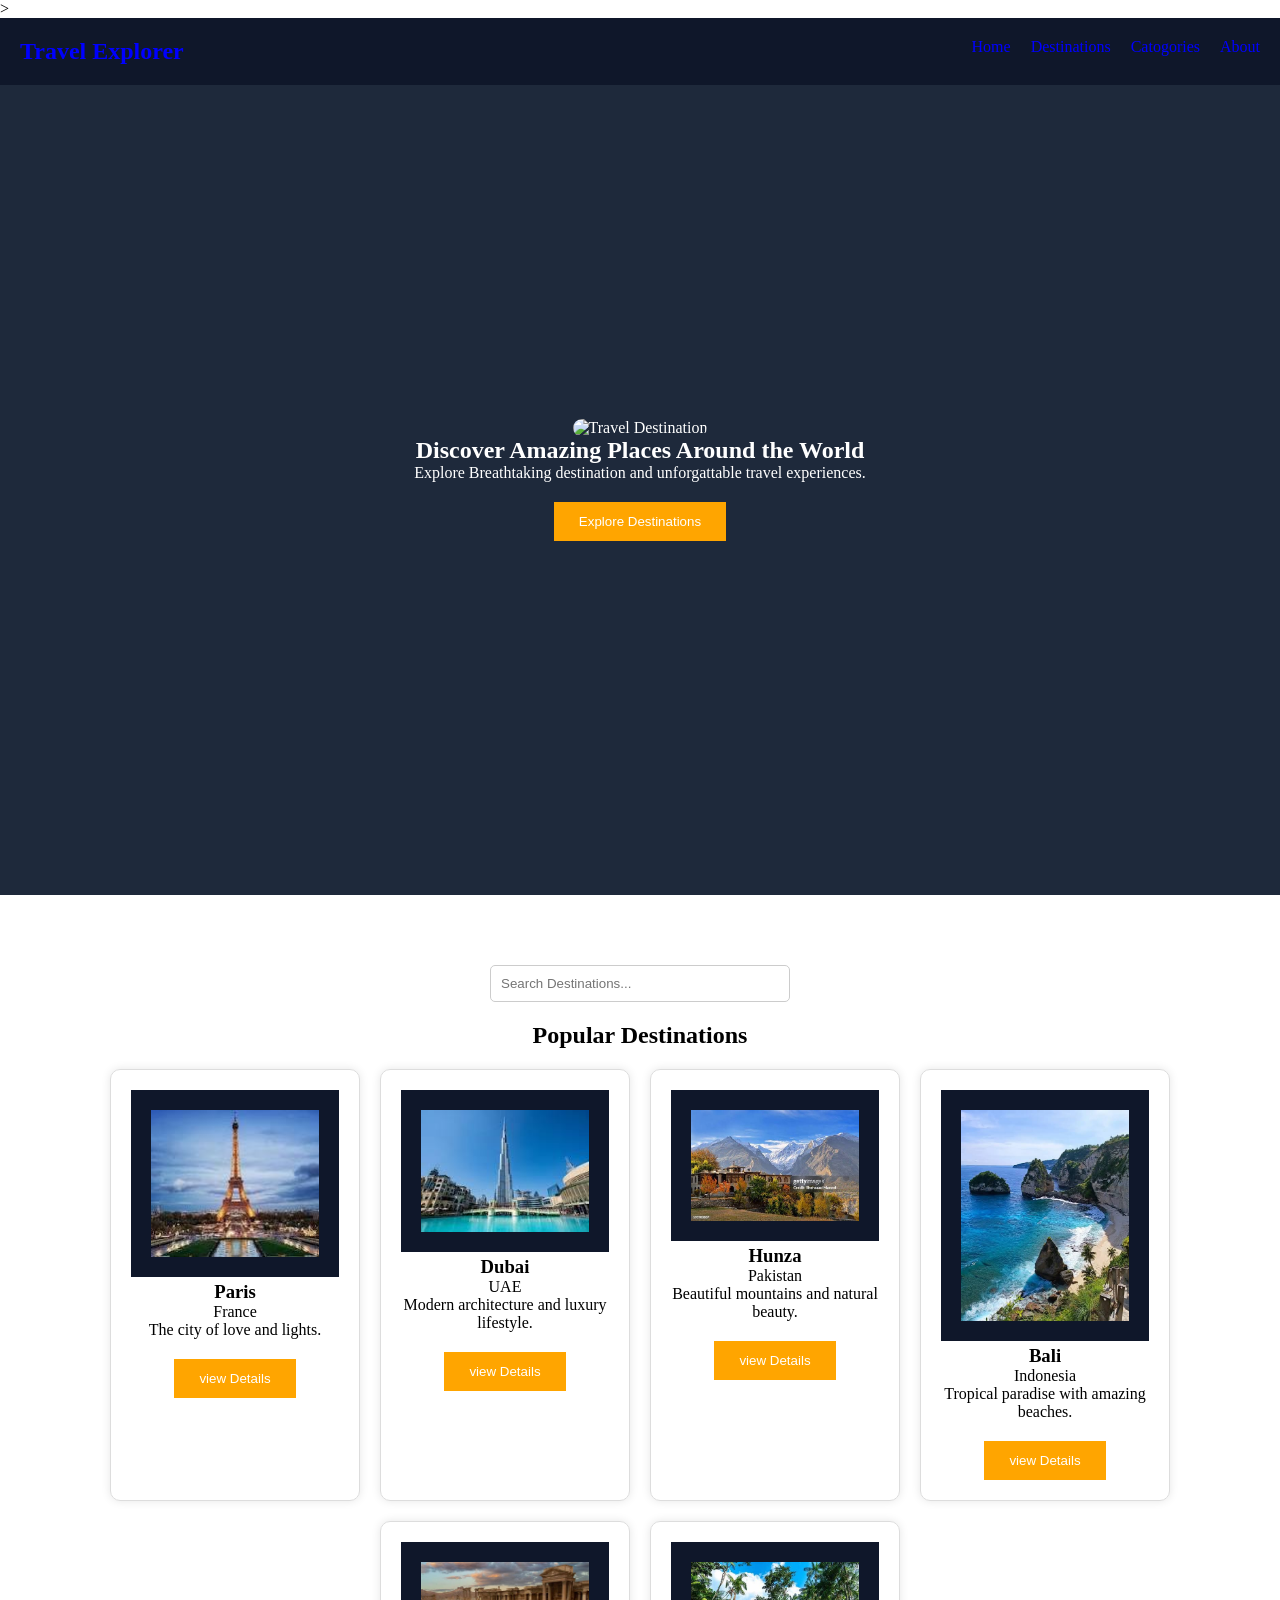
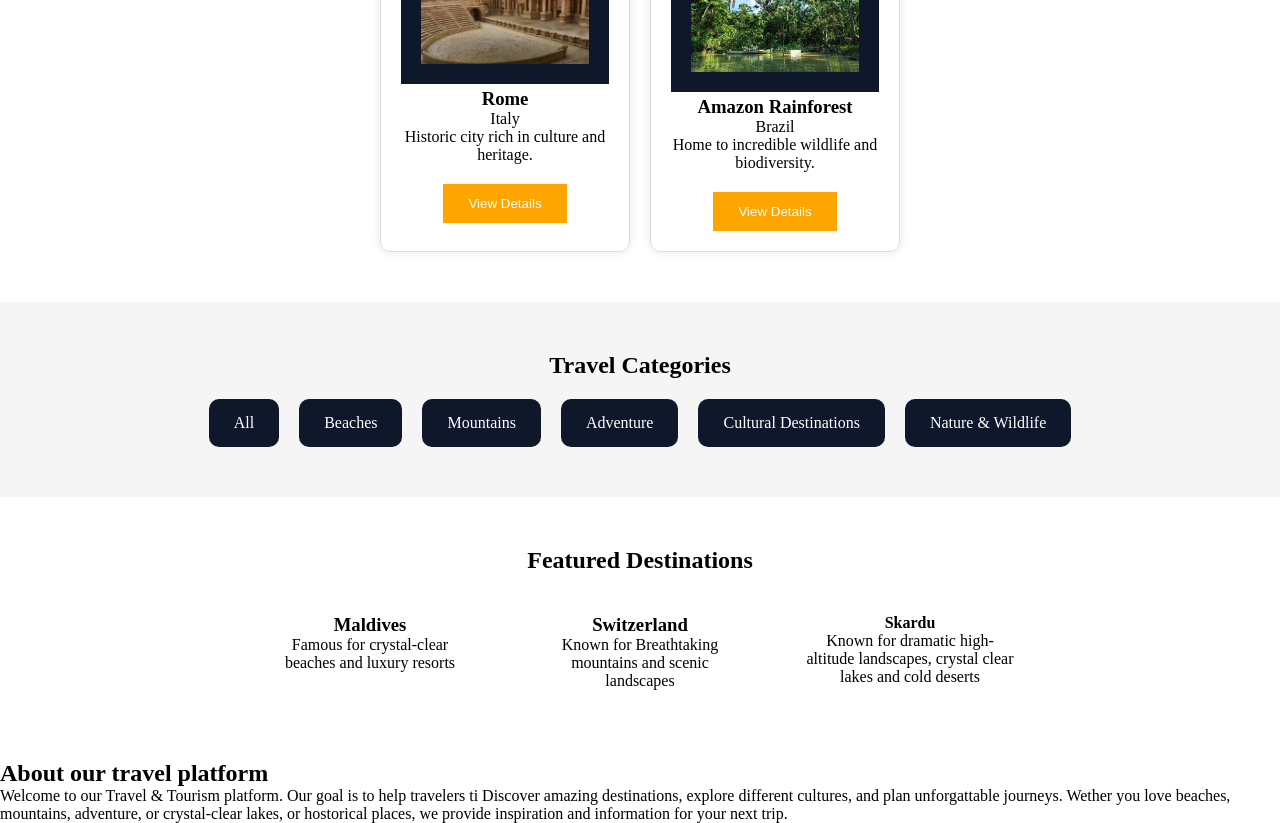
==== index.html @ 58504f11 "Added Website files" ====
<!DOCTYPE html>
<html>
    <head>
        <title>Travel Explorer</title></title>
        <link rel="stylesheet" href="style.css">>
        </head>
        <body>

            <nav>
                <h2>Travel Explorer</h2>

                <ul>
                    <li>Home</li>
                    <li>Destinations</li>
                    <li>Catogories</li>
                    <li>About</li>
                </ul>
            </nav>
            
            <section id="hero">
                <div class="slider">
                    <img id="sliderImage"src="images/paris.jpg" alt="Travel Destination"
                </div>
                <h1>Discover Amazing Places Around the World</h1>

                <p>Explore Breathtaking destination and unforgattable travel experiences.</p>
                <button onclick="document.getElementById('destinations').scrollIntoView({behavior:'smooth'})">
    Explore Destinations
</button>
            </section>
            <section id="destinations">
                <div class="search-container">
                    <input type="text" id="searchInput" placeholder="Search Destinations...">
                </div>

    <h2>Popular Destinations</h2>

    <div class="cards">

        
         <div class="card adventure">
            <img src="images/paris.jpg.jpg"alt="Paris">
            <h3>Paris</h3>
            <p>France</p>
            <p>The city of love and lights.</p>
            <button onclick="showDetails('Paris')">view Details</button>
        </div>

        <div class="card adventure">
             <img src="images/dubai.jpg.jpg"alt="Dubai">
            <h3>Dubai</h3>
            <p>UAE</p>
            <p>Modern architecture and luxury lifestyle.</p>
             <button onclick="showDetails('Dubai')">view Details</button>
        </div>

        <div class="card mountain">
             <img src="images/hunza.jpg.jpg"alt="Hunza">
            <h3>Hunza</h3>
            <p>Pakistan</p>
            <p>Beautiful mountains and natural beauty.</p>
             <button onclick="showDetails('Hunza')">view Details</button>
        </div>

        <div class="card beach">
             <img src="images/bali.jpg.jpg"alt="Bali">
            <h3>Bali</h3>
            <p>Indonesia</p>
            <p>Tropical paradise with amazing beaches.</p>
             <button onclick="showDetails('Bali')">view Details</button>
        </div>

        <div class="card cultural">
            <img src="images/rome.jpg.jpg" alt="Rome">
            <h3>Rome</h3>
            <p>Italy</p>
            <p>Historic city rich in culture and heritage.</p>
            <button onclick="showDetails('Rome')">View Details</button>
        </div>
       
        <div class="card nature">
            <img src="images/amazon.jpg.jpg" alt="Amazon">
            <h3>Amazon Rainforest</h3>
            <p>Brazil</p>
            <p>Home to incredible wildlife and biodiversity.</p>
            <button onclick="showDetails('Amazon Rainforest')">View Details</button>
        </div>


    </div>

</section>
<section id="categories">

    <h2>Travel Categories</h2>

    <div class="category-box">

        <div class="category" onclick="filterDestination('all')">All</div>
<div class="category" onclick="filterDestination('beach')">Beaches</div>
<div class="category" onclick="filterDestination('mountain')">Mountains</div>
<div class="category" onclick="filterDestination('adventure')">Adventure</div>
<div class="category" onclick="filterDestination('cultural')">Cultural Destinations</div>
<div class="category" onclick="filterDestination('nature')">Nature & Wildlife</div>

       </div>

</section>
<section id="featured">
    <h2>Featured Destinations</h2>
    <div class="featured-box"> 
     <div class="featured-card">
        <h3>Maldives</h3>
        <p>Famous for crystal-clear beaches and luxury resorts</p>
     </div>
     <div class="featured-card">
        <h3>Switzerland</h3>
        <p>Known for Breathtaking mountains and scenic landscapes</p>
     </div>
     <div class="featured-card">
        <h4>Skardu</h4>
        <p>Known for dramatic high-altitude landscapes, crystal clear lakes and cold deserts</p>
     </div>

    </div>
</section>
<section id="About">
    <h2>About our travel platform</h2>
    <p>Welcome to our Travel & Tourism platform. Our goal is to help travelers ti Discover amazing destinations, 
        explore different cultures, and plan unforgattable journeys. Wether you love beaches, mountains, adventure,
        or crystal-clear lakes, or hostorical places, we provide inspiration and information for your next trip.</p>
</section>
<script src="script.js"></script>
</body>
</html>
---- style.css ----
*{
    margin:0;
    padding:0;
    box-sizing:border-box;
}
nav{
    background:#0f172a;
    color:blue;
    display:flex;
    justify-content:space-between;
    padding:20px;
}
ul{
    display:flex;
    list-style:none;
    gap:20px;
}
#hero{
    height:90vh;
    background:#1e293b;
    color:white;
    display:flex;
    flex-direction:column;
    justify-content:center;
    align-items: center;
    text-align: center;
}

button{
    margin-top: 20px;
    padding: 12px 25px;
    border:none;
    background:orange;
    color:white;
    cursor:pointer;
}
#destinations{
    padding:50px;
    text-align:center;
}

.cards{
    display:flex;
    justify-content:center;
    gap:20px;
    flex-wrap:wrap;
    margin-top:20px;
}

.card{
    width:250px;
    padding:20px;
    border:1px solid #ddd;
    border-radius:10px;
    box-shadow:0 0 10px rgba(0,0,0,0.1);
}
#categories{
    padding:50px;
    text-align:center;
    background:#f5f5f5;
}

.category-box{
    display:flex;
    justify-content:center;
    flex-wrap:wrap;
    gap:20px;
    margin-top:20px;
}

.category{
    background:#0f172a;
    color:white;
    padding:15px 25px;
    border-radius:10px;
}
#featured{
    padding:50px;
    text-align: center;
}
.featured-box{
    display:flex;
    justify-content: center;
    flex-wrap: wrap;
    gap: 20px;
    margin-top: 20px;
}
.featured-card{
    width: 250px;
    padding: 20px;
    background:#0f172a
    color(white);
    border-radius: 10px;
}
.card img{
    width:100%;
    padding: 20px;
    background:#0f172a ;
    color:white;
    border: radius 10px;
}
#about{
    padding:60px 20px;
    text-align: center;
    background:#f5f5f5;
}
#about h2{
    margin-bottom: 20px;
}
#about p{
    max-width: 800px;
    margin:auto;
    line-height: 1.8;
    color:#555;
}
.search-container{
    text-align: center;
    margin: 20px;
}
#searchInput{
    padding:10px;
    width:300px;
    border:1px solid #ccc;
    border-radius: 5px;
}
@media (max-width: 768px){

    .cards,
    .featured-box,
    .category-box{
        flex-direction: column;
        align-items: center;
    }

    .card,
    .featured-card{
        width: 90%;
    }

    #searchInput{
        width: 90%;
    }

    nav ul{
        flex-direction: column;
        gap: 10px;
    }
}
.slider{
    text-align: center;
    margin-bottom: 20px;
}
#sliderImage{
    width: 80%;
    max-width: 800px;
    height: 400px;
    object-fit: cover;
    border-radius: 10px;
}
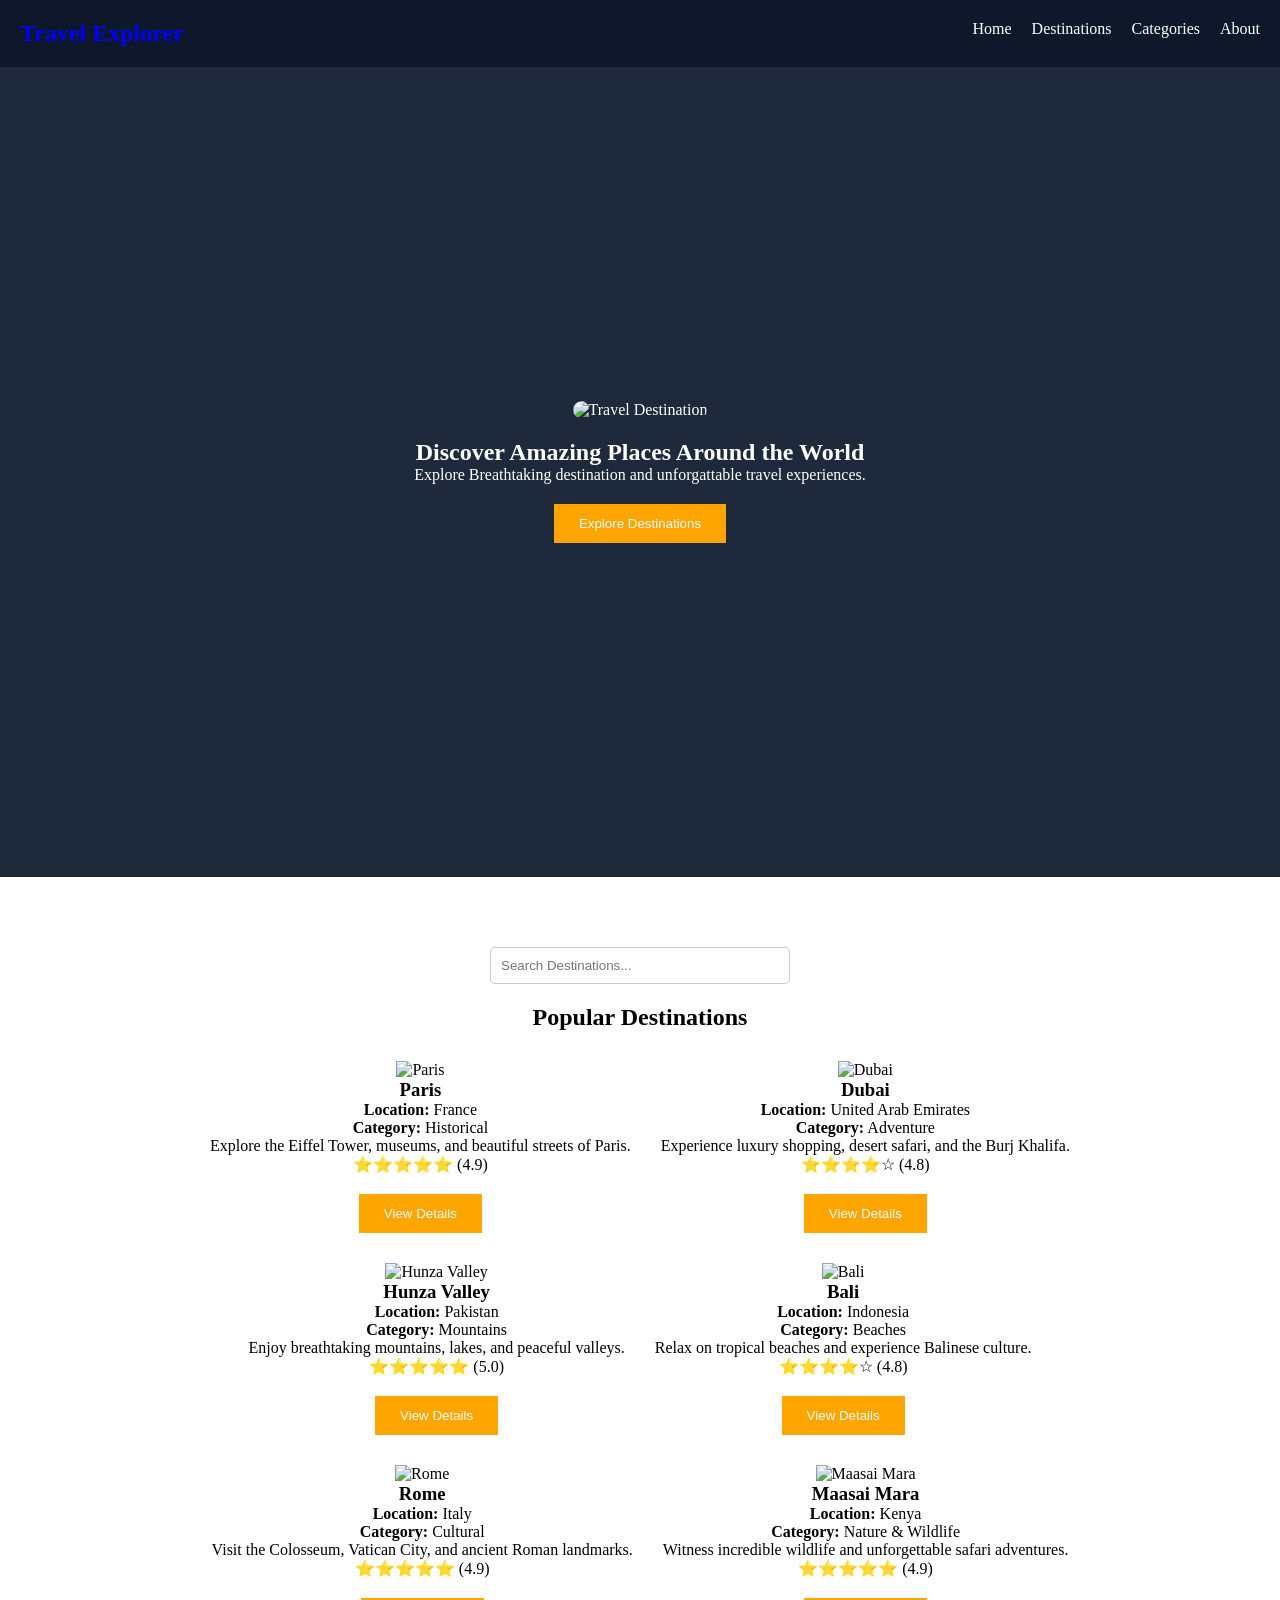
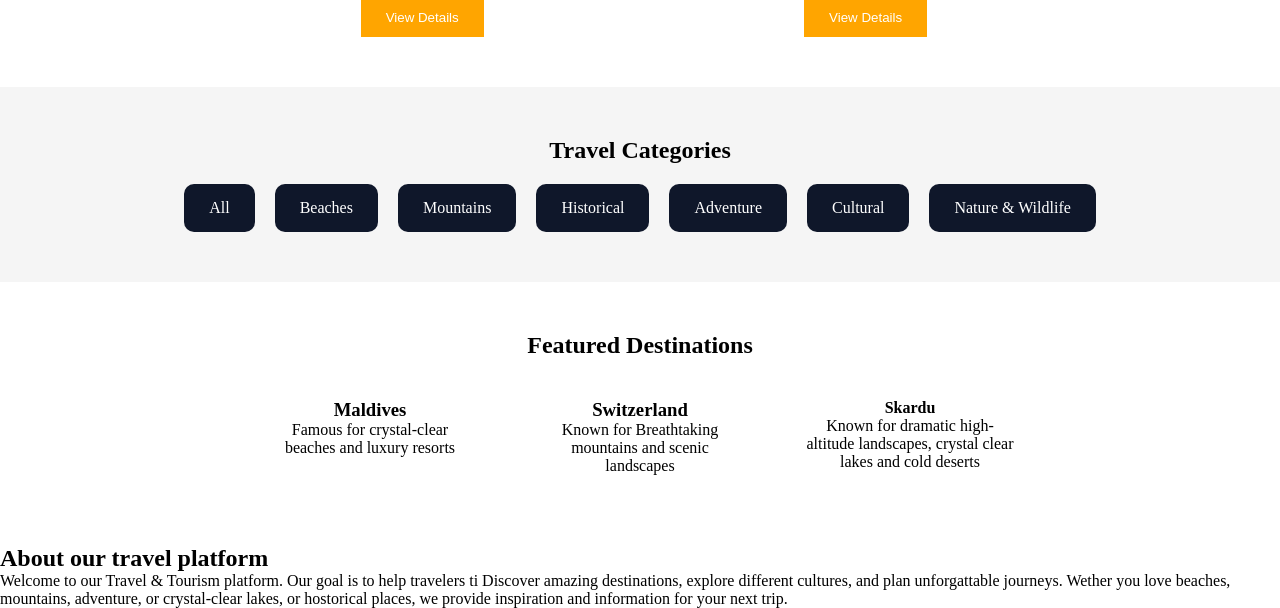
==== commit eb19d579: "Add files via upload" ====
--- a/index.html
+++ b/index.html
@@ -1,136 +1,176 @@
-<!DOCTYPE html>
-<html>
-    <head>
-        <title>Travel Explorer</title></title>
-        <link rel="stylesheet" href="style.css">>
-        </head>
-        <body>
-
-            <nav>
-                <h2>Travel Explorer</h2>
-
-                <ul>
-                    <li>Home</li>
-                    <li>Destinations</li>
-                    <li>Catogories</li>
-                    <li>About</li>
-                </ul>
-            </nav>
-            
-            <section id="hero">
-                <div class="slider">
-                    <img id="sliderImage"src="images/paris.jpg" alt="Travel Destination"
-                </div>
-                <h1>Discover Amazing Places Around the World</h1>
-
-                <p>Explore Breathtaking destination and unforgattable travel experiences.</p>
-                <button onclick="document.getElementById('destinations').scrollIntoView({behavior:'smooth'})">
-    Explore Destinations
-</button>
-            </section>
-            <section id="destinations">
-                <div class="search-container">
-                    <input type="text" id="searchInput" placeholder="Search Destinations...">
-                </div>
-
-    <h2>Popular Destinations</h2>
-
-    <div class="cards">
-
-        
-         <div class="card adventure">
-            <img src="images/paris.jpg.jpg"alt="Paris">
-            <h3>Paris</h3>
-            <p>France</p>
-            <p>The city of love and lights.</p>
-            <button onclick="showDetails('Paris')">view Details</button>
-        </div>
-
-        <div class="card adventure">
-             <img src="images/dubai.jpg.jpg"alt="Dubai">
-            <h3>Dubai</h3>
-            <p>UAE</p>
-            <p>Modern architecture and luxury lifestyle.</p>
-             <button onclick="showDetails('Dubai')">view Details</button>
-        </div>
-
-        <div class="card mountain">
-             <img src="images/hunza.jpg.jpg"alt="Hunza">
-            <h3>Hunza</h3>
-            <p>Pakistan</p>
-            <p>Beautiful mountains and natural beauty.</p>
-             <button onclick="showDetails('Hunza')">view Details</button>
-        </div>
-
-        <div class="card beach">
-             <img src="images/bali.jpg.jpg"alt="Bali">
-            <h3>Bali</h3>
-            <p>Indonesia</p>
-            <p>Tropical paradise with amazing beaches.</p>
-             <button onclick="showDetails('Bali')">view Details</button>
-        </div>
-
-        <div class="card cultural">
-            <img src="images/rome.jpg.jpg" alt="Rome">
-            <h3>Rome</h3>
-            <p>Italy</p>
-            <p>Historic city rich in culture and heritage.</p>
-            <button onclick="showDetails('Rome')">View Details</button>
-        </div>
-       
-        <div class="card nature">
-            <img src="images/amazon.jpg.jpg" alt="Amazon">
-            <h3>Amazon Rainforest</h3>
-            <p>Brazil</p>
-            <p>Home to incredible wildlife and biodiversity.</p>
-            <button onclick="showDetails('Amazon Rainforest')">View Details</button>
-        </div>
-
-
-    </div>
-
-</section>
-<section id="categories">
-
-    <h2>Travel Categories</h2>
-
-    <div class="category-box">
-
-        <div class="category" onclick="filterDestination('all')">All</div>
-<div class="category" onclick="filterDestination('beach')">Beaches</div>
-<div class="category" onclick="filterDestination('mountain')">Mountains</div>
-<div class="category" onclick="filterDestination('adventure')">Adventure</div>
-<div class="category" onclick="filterDestination('cultural')">Cultural Destinations</div>
-<div class="category" onclick="filterDestination('nature')">Nature & Wildlife</div>
-
-       </div>
-
-</section>
-<section id="featured">
-    <h2>Featured Destinations</h2>
-    <div class="featured-box"> 
-     <div class="featured-card">
-        <h3>Maldives</h3>
-        <p>Famous for crystal-clear beaches and luxury resorts</p>
-     </div>
-     <div class="featured-card">
-        <h3>Switzerland</h3>
-        <p>Known for Breathtaking mountains and scenic landscapes</p>
-     </div>
-     <div class="featured-card">
-        <h4>Skardu</h4>
-        <p>Known for dramatic high-altitude landscapes, crystal clear lakes and cold deserts</p>
-     </div>
-
-    </div>
-</section>
-<section id="About">
-    <h2>About our travel platform</h2>
-    <p>Welcome to our Travel & Tourism platform. Our goal is to help travelers ti Discover amazing destinations, 
-        explore different cultures, and plan unforgattable journeys. Wether you love beaches, mountains, adventure,
-        or crystal-clear lakes, or hostorical places, we provide inspiration and information for your next trip.</p>
-</section>
-<script src="script.js"></script>
-</body>
-</html>
-
+<!DOCTYPE html>
+<html>
+    <head>
+        <title>Travel Explorer</title></title>
+        <link rel="stylesheet"href="style.css">
+        </head>
+        <body>
+
+            <nav>
+                <h2>Travel Explorer</h2>
+
+               <ul>
+    <li><a href="#hero">Home</a></li>
+    <li><a href="#destinations">Destinations</a></li>
+    <li><a href="#categories">Categories</a></li>
+    <li><a href="#About">About</a></li>
+</ul>
+            </nav>
+            
+            <section id="hero">
+                <div class="slider">
+                    <img id="sliderImage"src="images/paris.jpg" alt="Travel Destination">
+                </div>
+                <h1>Discover Amazing Places Around the World</h1>
+
+                <p>Explore Breathtaking destination and unforgattable travel experiences.</p>
+                <button onclick="document.getElementById('destinations').scrollIntoView({behavior:'smooth'})">
+    Explore Destinations
+</button>
+            </section>
+            <section id="destinations">
+                <div class="search-container">
+                    <input type="text" id="searchInput" placeholder="Search Destinations...">
+                </div>
+
+    <h2>Popular Destinations</h2>
+
+    <div class="cards">
+
+        <div class="destination-card" data-category="historical">
+    <img src="images/paris.jpg" alt="Paris">
+    <h3>Paris</h3>
+    <p><strong>Location:</strong> France</p>
+    <p><strong>Category:</strong> Historical</p>
+    <p>Explore the Eiffel Tower, museums, and beautiful streets of Paris.</p>
+    <p>⭐⭐⭐⭐⭐ (4.9)</p>
+    <button onclick="showDetails('paris')">View Details</button>
+</div>
+
+<div class="destination-card" data-category="adventure">
+    <img src="images/dubai.jpg" alt="Dubai">
+    <h3>Dubai</h3>
+    <p><strong>Location:</strong> United Arab Emirates</p>
+    <p><strong>Category:</strong> Adventure</p>
+    <p>Experience luxury shopping, desert safari, and the Burj Khalifa.</p>
+    <p>⭐⭐⭐⭐☆ (4.8)</p>
+    <button onclick="showDetails('dubai')">View Details</button>
+</div>
+
+<div class="destination-card" data-category="mountains">
+    <img src="images/hunza.jpg" alt="Hunza Valley">
+    <h3>Hunza Valley</h3>
+    <p><strong>Location:</strong> Pakistan</p>
+    <p><strong>Category:</strong> Mountains</p>
+    <p>Enjoy breathtaking mountains, lakes, and peaceful valleys.</p>
+    <p>⭐⭐⭐⭐⭐ (5.0)</p>
+    <button onclick="showDetails('hunza')">View Details</button>
+</div>
+
+<div class="destination-card" data-category="beaches">
+    <img src="images/bali.jpg" alt="Bali">
+    <h3>Bali</h3>
+    <p><strong>Location:</strong> Indonesia</p>
+    <p><strong>Category:</strong> Beaches</p>
+    <p>Relax on tropical beaches and experience Balinese culture.</p>
+    <p>⭐⭐⭐⭐☆ (4.8)</p>
+    <button onclick="showDetails('bali')">View Details</button>
+</div>
+
+<div class="destination-card" data-category="cultural">
+    <img src="images/rome.jpg" alt="Rome">
+    <h3>Rome</h3>
+    <p><strong>Location:</strong> Italy</p>
+    <p><strong>Category:</strong> Cultural</p>
+    <p>Visit the Colosseum, Vatican City, and ancient Roman landmarks.</p>
+    <p>⭐⭐⭐⭐⭐ (4.9)</p>
+    <button onclick="showDetails('rome')">View Details</button>
+</div>
+
+<div class="destination-card" data-category="nature">
+    <img src="images/kenya.jpg" alt="Maasai Mara">
+    <h3>Maasai Mara</h3>
+    <p><strong>Location:</strong> Kenya</p>
+    <p><strong>Category:</strong> Nature & Wildlife</p>
+    <p>Witness incredible wildlife and unforgettable safari adventures.</p>
+    <p>⭐⭐⭐⭐⭐ (4.9)</p>
+    <button onclick="showDetails('kenya')">View Details</button>
+</div>
+
+
+    </div>
+
+</section>
+<section id="categories">
+
+    <h2>Travel Categories</h2>
+
+    <div class="category-box">
+
+       <div class="category" onclick="filterDestination('all')">All</div>
+<div class="category" onclick="filterDestination('beaches')">Beaches</div>
+<div class="category" onclick="filterDestination('mountains')">Mountains</div>
+<div class="category" onclick="filterDestination('historical')">Historical</div>
+<div class="category" onclick="filterDestination('adventure')">Adventure</div>
+<div class="category" onclick="filterDestination('cultural')">Cultural</div>
+<div class="category" onclick="filterDestination('nature')">Nature & Wildlife</div>
+
+       </div>
+
+</section>
+<section id="featured">
+    <h2>Featured Destinations</h2>
+    <div class="featured-box"> 
+     <div class="featured-card">
+        <h3>Maldives</h3>
+        <p>Famous for crystal-clear beaches and luxury resorts</p>
+     </div>
+     <div class="featured-card">
+        <h3>Switzerland</h3>
+        <p>Known for Breathtaking mountains and scenic landscapes</p>
+     </div>
+     <div class="featured-card">
+        <h4>Skardu</h4>
+        <p>Known for dramatic high-altitude landscapes, crystal clear lakes and cold deserts</p>
+     </div>
+
+    </div>
+</section>
+<section id="About">
+    <h2>About our travel platform</h2>
+    <p>Welcome to our Travel & Tourism platform. Our goal is to help travelers ti Discover amazing destinations, 
+        explore different cultures, and plan unforgattable journeys. Wether you love beaches, mountains, adventure,
+        or crystal-clear lakes, or hostorical places, we provide inspiration and information for your next trip.</p>
+</section>
+<!-- Destination Details Modal -->
+<div id="destinationModal" class="modal">
+
+    <div class="modal-content">
+
+        <span class="close" onclick="closeModal()">&times;</span>
+
+        <img id="modalImage" src="" alt="Destination">
+
+        <h2 id="modalTitle"></h2>
+
+        <p><strong>Location:</strong> <span id="modalLocation"></span></p>
+
+        <p><strong>Category:</strong> <span id="modalCategory"></span></p>
+
+        <p id="modalDescription"></p>
+
+        <h3>Highlights</h3>
+        <ul id="modalHighlights"></ul>
+
+        <h3>Travel Information</h3>
+        <p id="modalTravel"></p>
+
+        <button class="explore-btn">Explore Now</button>
+
+    </div>
+
+</div>
+<script src="script.js"></script>
+</body>
+</html>
+
--- a/style.css
+++ b/style.css
@@ -1,159 +1,223 @@
-*{
-    margin:0;
-    padding:0;
-    box-sizing:border-box;
-}
-nav{
-    background:#0f172a;
-    color:blue;
-    display:flex;
-    justify-content:space-between;
-    padding:20px;
-}
-ul{
-    display:flex;
-    list-style:none;
-    gap:20px;
-}
-#hero{
-    height:90vh;
-    background:#1e293b;
-    color:white;
-    display:flex;
-    flex-direction:column;
-    justify-content:center;
-    align-items: center;
-    text-align: center;
-}
-
-button{
-    margin-top: 20px;
-    padding: 12px 25px;
-    border:none;
-    background:orange;
-    color:white;
-    cursor:pointer;
-}
-#destinations{
-    padding:50px;
-    text-align:center;
-}
-
-.cards{
-    display:flex;
-    justify-content:center;
-    gap:20px;
-    flex-wrap:wrap;
-    margin-top:20px;
-}
-
-.card{
-    width:250px;
-    padding:20px;
-    border:1px solid #ddd;
-    border-radius:10px;
-    box-shadow:0 0 10px rgba(0,0,0,0.1);
-}
-#categories{
-    padding:50px;
-    text-align:center;
-    background:#f5f5f5;
-}
-
-.category-box{
-    display:flex;
-    justify-content:center;
-    flex-wrap:wrap;
-    gap:20px;
-    margin-top:20px;
-}
-
-.category{
-    background:#0f172a;
-    color:white;
-    padding:15px 25px;
-    border-radius:10px;
-}
-#featured{
-    padding:50px;
-    text-align: center;
-}
-.featured-box{
-    display:flex;
-    justify-content: center;
-    flex-wrap: wrap;
-    gap: 20px;
-    margin-top: 20px;
-}
-.featured-card{
-    width: 250px;
-    padding: 20px;
-    background:#0f172a
-    color(white);
-    border-radius: 10px;
-}
-.card img{
-    width:100%;
-    padding: 20px;
-    background:#0f172a ;
-    color:white;
-    border: radius 10px;
-}
-#about{
-    padding:60px 20px;
-    text-align: center;
-    background:#f5f5f5;
-}
-#about h2{
-    margin-bottom: 20px;
-}
-#about p{
-    max-width: 800px;
-    margin:auto;
-    line-height: 1.8;
-    color:#555;
-}
-.search-container{
-    text-align: center;
-    margin: 20px;
-}
-#searchInput{
-    padding:10px;
-    width:300px;
-    border:1px solid #ccc;
-    border-radius: 5px;
-}
-@media (max-width: 768px){
-
-    .cards,
-    .featured-box,
-    .category-box{
-        flex-direction: column;
-        align-items: center;
-    }
-
-    .card,
-    .featured-card{
-        width: 90%;
-    }
-
-    #searchInput{
-        width: 90%;
-    }
-
-    nav ul{
-        flex-direction: column;
-        gap: 10px;
-    }
-}
-.slider{
-    text-align: center;
-    margin-bottom: 20px;
-}
-#sliderImage{
-    width: 80%;
-    max-width: 800px;
-    height: 400px;
-    object-fit: cover;
-    border-radius: 10px;
+html{
+    scroll-behavior:smooth;
+}
+*{
+
+    margin:0;
+    padding:0;
+    box-sizing:border-box;
+}
+nav{
+    background:#0f172a;
+    color:blue;
+    display:flex;
+    justify-content:space-between;
+    padding:20px;
+}
+ul{
+    display:flex;
+    list-style:none;
+    gap:20px;
+}
+#hero{
+    height:90vh;
+    background:#1e293b;
+    color:white;
+    display:flex;
+    flex-direction:column;
+    justify-content:center;
+    align-items: center;
+    text-align: center;
+}
+
+button{
+    margin-top: 20px;
+    padding: 12px 25px;
+    border:none;
+    background:orange;
+    color:white;
+    cursor:pointer;
+}
+#destinations{
+    padding:50px;
+    text-align:center;
+}
+
+.cards{
+    display:flex;
+    justify-content:center;
+    gap: 30px;
+    flex-wrap:wrap;
+    margin-top:30px;
+}
+
+.card{
+    width:300px;
+    padding:20px;
+    border:1px solid #ddd;
+    border-radius:10px;
+    box-shadow:0 0 10px rgba(0,0,0,0.1);
+}
+#categories{
+    padding:50px;
+    text-align:center;
+    background:#f5f5f5;
+}
+
+.category-box{
+    display:flex;
+    justify-content:center;
+    flex-wrap:wrap;
+    gap:20px;
+    margin-top:20px;
+}
+
+.category{
+    background:#0f172a;
+    color:white;
+    padding:15px 25px;
+    border-radius:10px;
+}
+#featured{
+    padding:50px;
+    text-align: center;
+}
+.featured-box{
+    display:flex;
+    justify-content: center;
+    flex-wrap: wrap;
+    gap: 20px;
+    margin-top: 20px;
+}
+.featured-card{
+    width: 250px;
+    padding: 20px;
+    background:#0f172a
+    color(white);
+    border-radius: 10px;
+}
+.card img{
+    width:100%;
+    padding: 20px;
+    background:#0f172a ;
+    color:white;
+    border: radius 10px;
+}
+#about{
+    padding:60px 20px;
+    text-align: center;
+    background:#f5f5f5;
+}
+#about h2{
+    margin-bottom: 20px;
+}
+#about p{
+    max-width: 800px;
+    margin:auto;
+    line-height: 1.8;
+    color:#555;
+}
+.search-container{
+    text-align: center;
+    margin: 20px;
+}
+#searchInput{
+    padding:10px;
+    width:300px;
+    border:1px solid #ccc;
+    border-radius: 5px;
+}
+@media (max-width: 768px){
+
+    .cards,
+    .featured-box,
+    .category-box{
+        flex-direction: column;
+        align-items: center;
+    }
+
+    .card,
+    .featured-card{
+        width: 90%;
+    }
+
+    #searchInput{
+        width: 90%;
+    }
+
+    nav ul{
+        flex-direction: column;
+        gap: 10px;
+    }
+}
+.slider{
+    text-align: center;
+    margin-bottom: 20px;
+}
+#sliderImage{
+    width: 80%;
+    max-width: 800px;
+    height: 400px;
+    object-fit: cover;
+    border-radius: 10px;
+}
+/* Modal */
+.modal {
+    display: none;
+    position: fixed;
+    z-index: 999;
+    left: 0;
+    top: 0;
+    width: 100%;
+    height: 100%;
+    background: rgba(0,0,0,0.7);
+}
+
+.modal-content {
+    background: #fff;
+    width: 80%;
+    max-width: 700px;
+    margin: 5% auto;
+    padding: 20px;
+    border-radius: 12px;
+    text-align: center;
+    position: relative;
+}
+
+.modal-content img {
+    width: 100%;
+    border-radius: 10px;
+    margin-bottom: 15px;
+}
+
+.close {
+    position: absolute;
+    right: 20px;
+    top: 15px;
+    font-size: 30px;
+    cursor: pointer;
+    color: red;
+}
+
+.explore-btn {
+    margin-top: 15px;
+    padding: 12px 25px;
+    border: none;
+    background: #0077ff;
+    color: white;
+    border-radius: 8px;
+    cursor: pointer;
+    font-size: 16px;
+}
+
+.explore-btn:hover {
+    background: #0056cc;
+}
+nav ul li a{
+    text-decoration:none;
+    color:white;
+}
+
+nav ul li a:hover{
+    color:orange;
 }
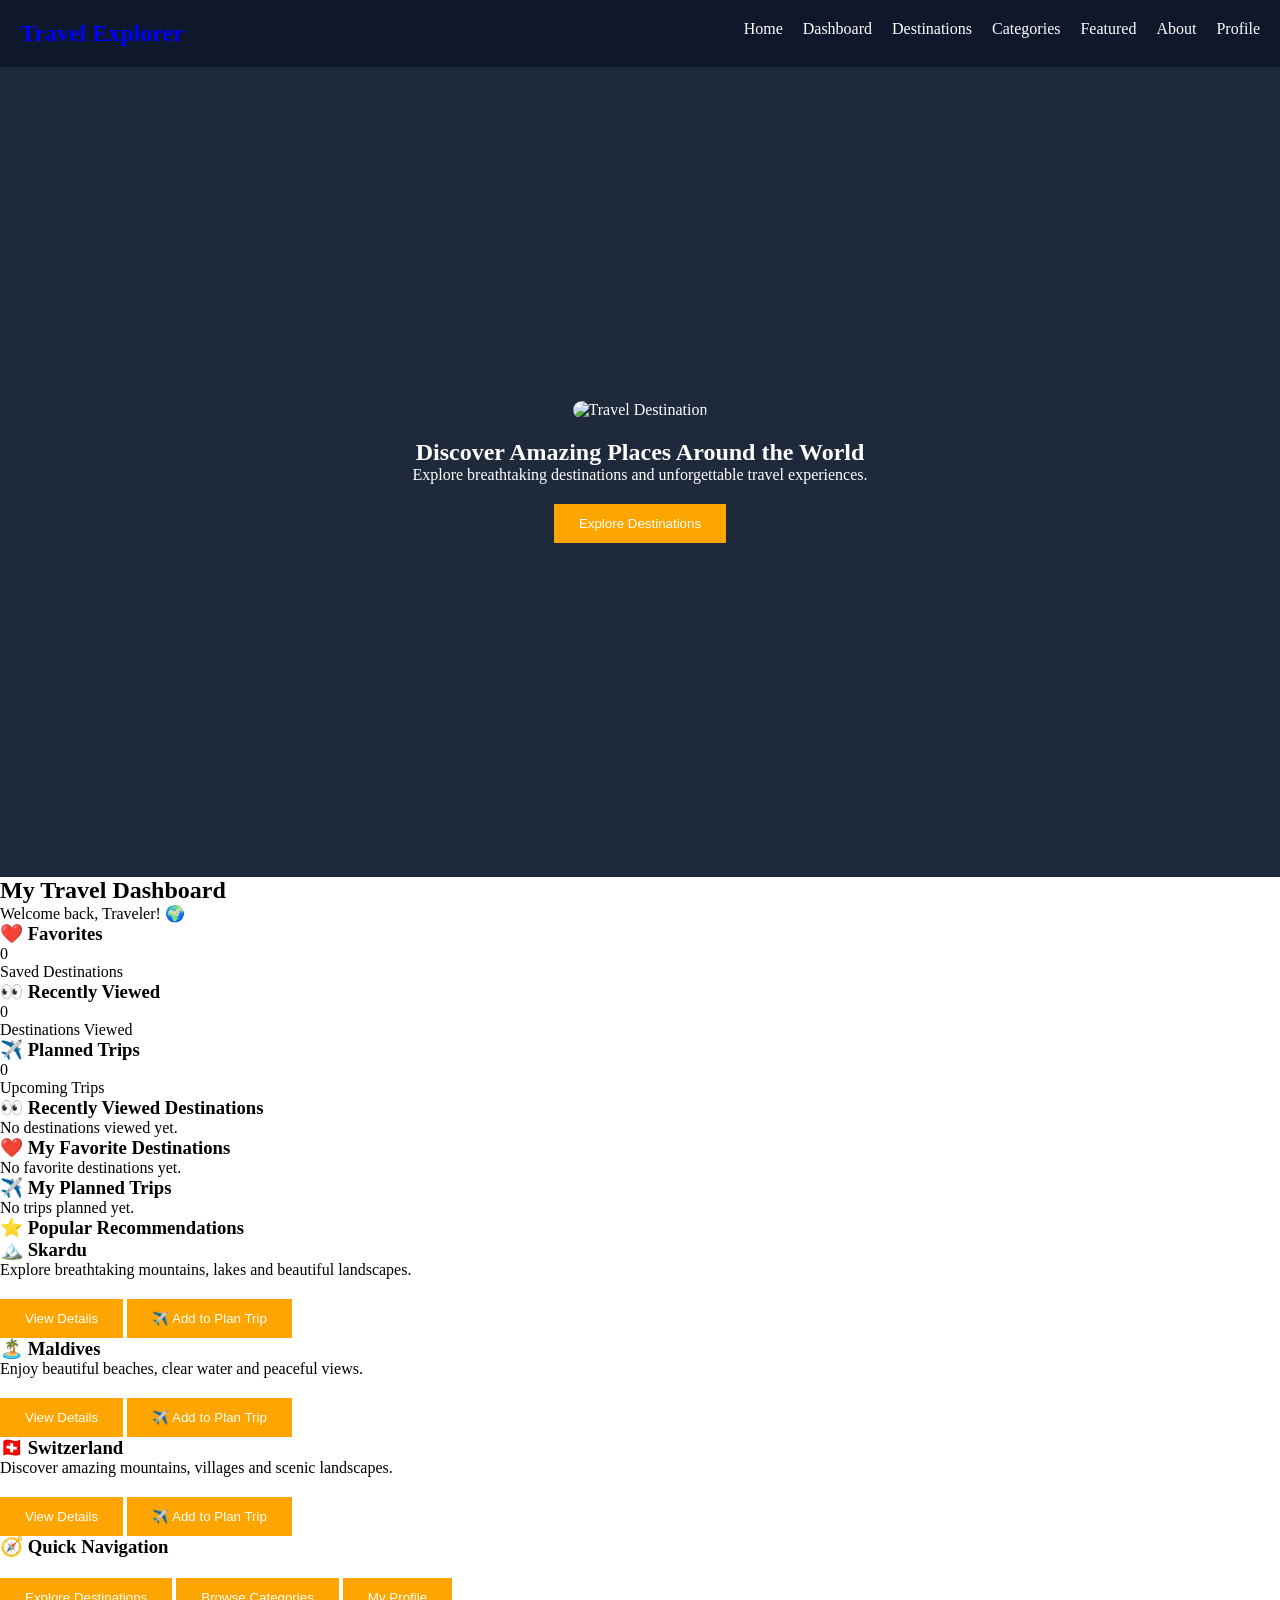
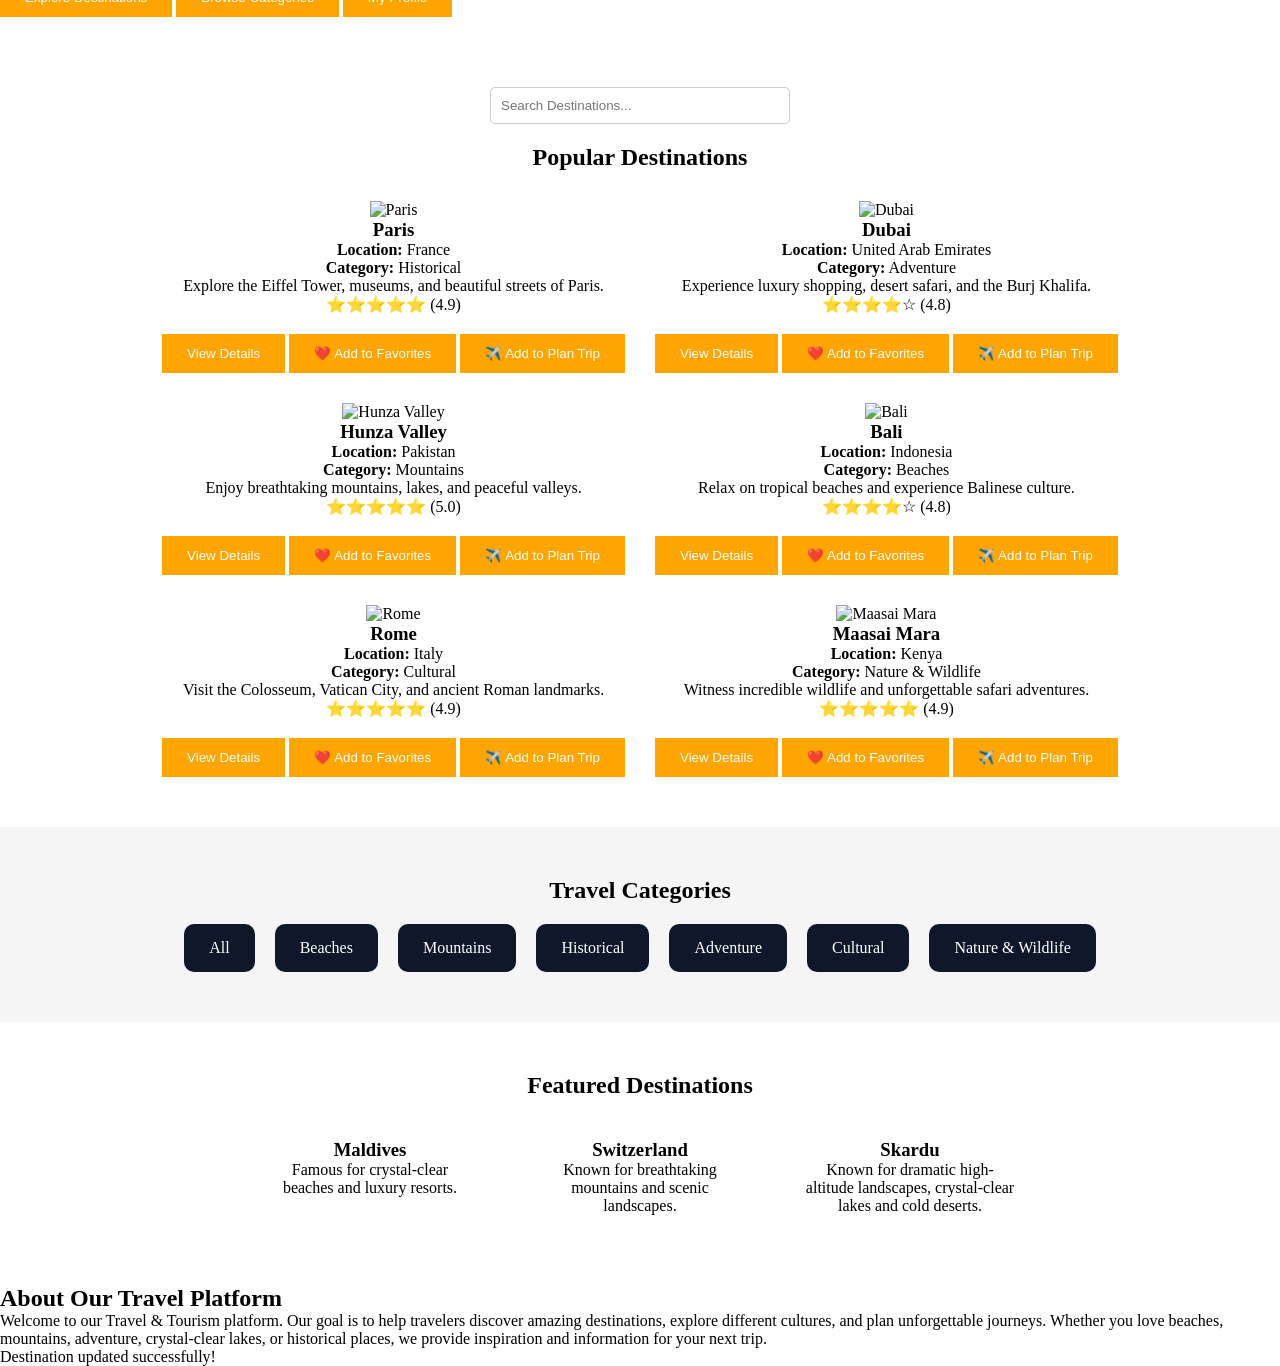
==== commit 7d4f0c55: "Add files via upload" ====
--- a/index.html
+++ b/index.html
@@ -1,176 +1,584 @@
 <!DOCTYPE html>
-<html>
-    <head>
-        <title>Travel Explorer</title></title>
-        <link rel="stylesheet"href="style.css">
-        </head>
-        <body>
-
-            <nav>
-                <h2>Travel Explorer</h2>
-
-               <ul>
-    <li><a href="#hero">Home</a></li>
-    <li><a href="#destinations">Destinations</a></li>
-    <li><a href="#categories">Categories</a></li>
-    <li><a href="#About">About</a></li>
-</ul>
-            </nav>
-            
-            <section id="hero">
-                <div class="slider">
-                    <img id="sliderImage"src="images/paris.jpg" alt="Travel Destination">
-                </div>
-                <h1>Discover Amazing Places Around the World</h1>
-
-                <p>Explore Breathtaking destination and unforgattable travel experiences.</p>
-                <button onclick="document.getElementById('destinations').scrollIntoView({behavior:'smooth'})">
-    Explore Destinations
-</button>
-            </section>
-            <section id="destinations">
-                <div class="search-container">
-                    <input type="text" id="searchInput" placeholder="Search Destinations...">
-                </div>
+<html lang="en">
+<head>
+    <meta charset="UTF-8">
+    <meta name="viewport" content="width=device-width, initial-scale=1.0">
+    <title>Travel Explorer</title>
+    <link rel="stylesheet" href="style.css">
+</head>
+
+<body>
+
+<!-- Navigation -->
+<nav>
+    <h2>Travel Explorer</h2>
+
+    <ul>
+        <li><a href="#hero">Home</a></li>
+        <li><a href="#dashboard">Dashboard</a></li>
+        <li><a href="#destinations">Destinations</a></li>
+        <li><a href="#categories">Categories</a></li>
+        <li><a href="#featured">Featured</a></li>
+        <li><a href="#About">About</a></li>
+        <li><a href="profile.html">Profile</a></li>
+    </ul>
+</nav>
+
+
+<!-- HERO -->
+<section id="hero">
+
+    <div class="slider">
+        <img id="sliderImage" src="images/paris.jpg" alt="Travel Destination">
+    </div>
+
+    <h1>Discover Amazing Places Around the World</h1>
+
+    <p>
+        Explore breathtaking destinations and unforgettable travel experiences.
+    </p>
+
+    <button onclick="document.getElementById('destinations').scrollIntoView({behavior:'smooth'})">
+        Explore Destinations
+    </button>
+
+</section>
+
+
+<!-- DASHBOARD -->
+<section id="dashboard">
+
+    <h2>My Travel Dashboard</h2>
+
+    <p class="dashboard-welcome">
+        Welcome back, Traveler! 🌍
+    </p>
+
+    <div class="dashboard-cards">
+
+        <div class="dashboard-card">
+            <h3>❤️ Favorites</h3>
+            <p id="favoriteCount">0</p>
+            <span>Saved Destinations</span>
+        </div>
+
+        <div class="dashboard-card">
+            <h3>👀 Recently Viewed</h3>
+            <p id="recentCount">0</p>
+            <span>Destinations Viewed</span>
+        </div>
+
+        <div class="dashboard-card">
+            <h3>✈️ Planned Trips</h3>
+            <p id="tripCount">0</p>
+            <span>Upcoming Trips</span>
+        </div>
+
+    </div>
+
+
+    <!-- Recently Viewed -->
+    <div class="dashboard-section">
+
+        <h3>👀 Recently Viewed Destinations</h3>
+
+        <div id="recentDestinations" class="dashboard-destination-list">
+            <p>No destinations viewed yet.</p>
+        </div>
+
+    </div>
+
+
+    <!-- Favorites -->
+    <div class="dashboard-section">
+
+        <h3>❤️ My Favorite Destinations</h3>
+
+        <div id="favoriteDestinations" class="dashboard-destination-list">
+            <p>No favorite destinations yet.</p>
+        </div>
+
+    </div>
+
+
+    <!-- PLANNED TRIPS -->
+    <div class="dashboard-section">
+
+        <h3>✈️ My Planned Trips</h3>
+
+        <div id="plannedDestinations" class="dashboard-destination-list">
+            <p>No trips planned yet.</p>
+        </div>
+
+    </div>
+
+
+    <!-- Recommendations -->
+    <div class="dashboard-section">
+
+        <h3>⭐ Popular Recommendations</h3>
+
+        <div class="recommendation-box">
+
+            <div class="recommendation-card">
+                <h3>🏔️ Skardu</h3>
+                <p>
+                    Explore breathtaking mountains, lakes and beautiful landscapes.
+                </p>
+
+                <button onclick="showDetails('skardu')">
+                    View Details
+                </button>
+
+                <button onclick="planTrip('skardu')">
+                    ✈️ Add to Plan Trip
+                </button>
+            </div>
+
+
+            <div class="recommendation-card">
+                <h3>🏝️ Maldives</h3>
+                <p>
+                    Enjoy beautiful beaches, clear water and peaceful views.
+                </p>
+
+                <button onclick="showDetails('maldives')">
+                    View Details
+                </button>
+
+                <button onclick="planTrip('maldives')">
+                    ✈️ Add to Plan Trip
+                </button>
+            </div>
+
+
+            <div class="recommendation-card">
+                <h3>🇨🇭 Switzerland</h3>
+                <p>
+                    Discover amazing mountains, villages and scenic landscapes.
+                </p>
+
+                <button onclick="showDetails('switzerland')">
+                    View Details
+                </button>
+
+                <button onclick="planTrip('switzerland')">
+                    ✈️ Add to Plan Trip
+                </button>
+            </div>
+
+        </div>
+
+    </div>
+
+
+    <!-- Quick Navigation -->
+    <div class="quick-navigation">
+
+        <h3>🧭 Quick Navigation</h3>
+
+        <button onclick="document.getElementById('destinations').scrollIntoView({behavior:'smooth'})">
+            Explore Destinations
+        </button>
+
+        <button onclick="document.getElementById('categories').scrollIntoView({behavior:'smooth'})">
+            Browse Categories
+        </button>
+
+        <button onclick="window.location.href='profile.html'">
+            My Profile
+        </button>
+
+    </div>
+
+</section>
+
+
+<!-- DESTINATIONS -->
+<section id="destinations">
+
+    <div class="search-container">
+
+        <input
+            type="text"
+            id="searchInput"
+            placeholder="Search Destinations..."
+        >
+
+    </div>
 
     <h2>Popular Destinations</h2>
 
     <div class="cards">
 
+
+        <!-- PARIS -->
         <div class="destination-card" data-category="historical">
-    <img src="images/paris.jpg" alt="Paris">
-    <h3>Paris</h3>
-    <p><strong>Location:</strong> France</p>
-    <p><strong>Category:</strong> Historical</p>
-    <p>Explore the Eiffel Tower, museums, and beautiful streets of Paris.</p>
-    <p>⭐⭐⭐⭐⭐ (4.9)</p>
-    <button onclick="showDetails('paris')">View Details</button>
+
+            <img src="images/paris.jpg" alt="Paris">
+
+            <h3>Paris</h3>
+
+            <p><strong>Location:</strong> France</p>
+
+            <p><strong>Category:</strong> Historical</p>
+
+            <p>
+                Explore the Eiffel Tower, museums, and beautiful streets of Paris.
+            </p>
+
+            <p>⭐⭐⭐⭐⭐ (4.9)</p>
+
+            <button onclick="showDetails('paris')">
+                View Details
+            </button>
+
+            <button
+                class="favorite-btn"
+                onclick="toggleFavorite('paris')"
+                id="favorite-paris">
+                ❤️ Add to Favorites
+            </button>
+
+            <button
+                class="plan-btn"
+                onclick="planTrip('paris')">
+                ✈️ Add to Plan Trip
+            </button>
+
+        </div>
+
+
+        <!-- DUBAI -->
+        <div class="destination-card" data-category="adventure">
+
+            <img src="images/dubai.jpg" alt="Dubai">
+
+            <h3>Dubai</h3>
+
+            <p><strong>Location:</strong> United Arab Emirates</p>
+
+            <p><strong>Category:</strong> Adventure</p>
+
+            <p>
+                Experience luxury shopping, desert safari, and the Burj Khalifa.
+            </p>
+
+            <p>⭐⭐⭐⭐☆ (4.8)</p>
+
+            <button onclick="showDetails('dubai')">
+                View Details
+            </button>
+
+            <button
+                class="favorite-btn"
+                onclick="toggleFavorite('dubai')"
+                id="favorite-dubai">
+                ❤️ Add to Favorites
+            </button>
+
+            <button
+                class="plan-btn"
+                onclick="planTrip('dubai')">
+                ✈️ Add to Plan Trip
+            </button>
+
+        </div>
+
+
+        <!-- HUNZA -->
+        <div class="destination-card" data-category="mountains">
+
+            <img src="images/hunza.jpg" alt="Hunza Valley">
+
+            <h3>Hunza Valley</h3>
+
+            <p><strong>Location:</strong> Pakistan</p>
+
+            <p><strong>Category:</strong> Mountains</p>
+
+            <p>
+                Enjoy breathtaking mountains, lakes, and peaceful valleys.
+            </p>
+
+            <p>⭐⭐⭐⭐⭐ (5.0)</p>
+
+            <button onclick="showDetails('hunza')">
+                View Details
+            </button>
+
+            <button
+                class="favorite-btn"
+                onclick="toggleFavorite('hunza')"
+                id="favorite-hunza">
+                ❤️ Add to Favorites
+            </button>
+
+            <button
+                class="plan-btn"
+                onclick="planTrip('hunza')">
+                ✈️ Add to Plan Trip
+            </button>
+
+        </div>
+
+
+        <!-- BALI -->
+        <div class="destination-card" data-category="beaches">
+
+            <img src="images/bali.jpg" alt="Bali">
+
+            <h3>Bali</h3>
+
+            <p><strong>Location:</strong> Indonesia</p>
+
+            <p><strong>Category:</strong> Beaches</p>
+
+            <p>
+                Relax on tropical beaches and experience Balinese culture.
+            </p>
+
+            <p>⭐⭐⭐⭐☆ (4.8)</p>
+
+            <button onclick="showDetails('bali')">
+                View Details
+            </button>
+
+            <button
+                class="favorite-btn"
+                onclick="toggleFavorite('bali')"
+                id="favorite-bali">
+                ❤️ Add to Favorites
+            </button>
+
+            <button
+                class="plan-btn"
+                onclick="planTrip('bali')">
+                ✈️ Add to Plan Trip
+            </button>
+
+        </div>
+
+
+        <!-- ROME -->
+        <div class="destination-card" data-category="cultural">
+
+            <img src="images/rome.jpg" alt="Rome">
+
+            <h3>Rome</h3>
+
+            <p><strong>Location:</strong> Italy</p>
+
+            <p><strong>Category:</strong> Cultural</p>
+
+            <p>
+                Visit the Colosseum, Vatican City, and ancient Roman landmarks.
+            </p>
+
+            <p>⭐⭐⭐⭐⭐ (4.9)</p>
+
+            <button onclick="showDetails('rome')">
+                View Details
+            </button>
+
+            <button
+                class="favorite-btn"
+                onclick="toggleFavorite('rome')"
+                id="favorite-rome">
+                ❤️ Add to Favorites
+            </button>
+
+            <button
+                class="plan-btn"
+                onclick="planTrip('rome')">
+                ✈️ Add to Plan Trip
+            </button>
+
+        </div>
+
+
+        <!-- KENYA -->
+        <div class="destination-card" data-category="nature">
+
+            <img src="images/kenya.jpg" alt="Maasai Mara">
+
+            <h3>Maasai Mara</h3>
+
+            <p><strong>Location:</strong> Kenya</p>
+
+            <p><strong>Category:</strong> Nature & Wildlife</p>
+
+            <p>
+                Witness incredible wildlife and unforgettable safari adventures.
+            </p>
+
+            <p>⭐⭐⭐⭐⭐ (4.9)</p>
+
+            <button onclick="showDetails('kenya')">
+                View Details
+            </button>
+
+            <button
+                class="favorite-btn"
+                onclick="toggleFavorite('kenya')"
+                id="favorite-kenya">
+                ❤️ Add to Favorites
+            </button>
+
+            <button
+                class="plan-btn"
+                onclick="planTrip('kenya')">
+                ✈️ Add to Plan Trip
+            </button>
+
+        </div>
+
+    </div>
+
+</section>
+
+
+<!-- CATEGORIES -->
+<section id="categories">
+
+    <h2>Travel Categories</h2>
+
+    <div class="category-box">
+
+        <div class="category" onclick="filterDestination('all')">
+            All
+        </div>
+
+        <div class="category" onclick="filterDestination('beaches')">
+            Beaches
+        </div>
+
+        <div class="category" onclick="filterDestination('mountains')">
+            Mountains
+        </div>
+
+        <div class="category" onclick="filterDestination('historical')">
+            Historical
+        </div>
+
+        <div class="category" onclick="filterDestination('adventure')">
+            Adventure
+        </div>
+
+        <div class="category" onclick="filterDestination('cultural')">
+            Cultural
+        </div>
+
+        <div class="category" onclick="filterDestination('nature')">
+            Nature & Wildlife
+        </div>
+
+    </div>
+
+</section>
+
+
+<!-- FEATURED -->
+<section id="featured">
+
+    <h2>Featured Destinations</h2>
+
+    <div class="featured-box">
+
+        <div class="featured-card">
+            <h3>Maldives</h3>
+            <p>
+                Famous for crystal-clear beaches and luxury resorts.
+            </p>
+        </div>
+
+        <div class="featured-card">
+            <h3>Switzerland</h3>
+            <p>
+                Known for breathtaking mountains and scenic landscapes.
+            </p>
+        </div>
+
+        <div class="featured-card">
+            <h3>Skardu</h3>
+            <p>
+                Known for dramatic high-altitude landscapes,
+                crystal-clear lakes and cold deserts.
+            </p>
+        </div>
+
+    </div>
+
+</section>
+
+
+<!-- ABOUT -->
+<section id="About">
+
+    <h2>About Our Travel Platform</h2>
+
+    <p>
+        Welcome to our Travel & Tourism platform. Our goal is to help
+        travelers discover amazing destinations, explore different
+        cultures, and plan unforgettable journeys. Whether you love
+        beaches, mountains, adventure, crystal-clear lakes, or historical
+        places, we provide inspiration and information for your next trip.
+    </p>
+
+</section>
+
+
+<!-- DESTINATION DETAILS MODAL -->
+<div id="destinationModal" class="modal">
+
+    <div class="modal-content">
+
+        <span class="close" onclick="closeModal()">&times;</span>
+
+        <img id="modalImage" src="" alt="Destination">
+
+        <h2 id="modalTitle"></h2>
+
+        <p>
+            <strong>Location:</strong>
+            <span id="modalLocation"></span>
+        </p>
+
+        <p>
+            <strong>Category:</strong>
+            <span id="modalCategory"></span>
+        </p>
+
+        <p id="modalDescription"></p>
+
+        <h3>Highlights</h3>
+
+        <ul id="modalHighlights"></ul>
+
+        <h3>Travel Information</h3>
+
+        <p id="modalTravel"></p>
+
+        <button
+            type="button"
+            class="explore-btn"
+            onclick="closeModal(); document.getElementById('destinations').scrollIntoView({behavior:'smooth'});">
+            Explore Now
+        </button>
+
+    </div>
+
 </div>
 
-<div class="destination-card" data-category="adventure">
-    <img src="images/dubai.jpg" alt="Dubai">
-    <h3>Dubai</h3>
-    <p><strong>Location:</strong> United Arab Emirates</p>
-    <p><strong>Category:</strong> Adventure</p>
-    <p>Experience luxury shopping, desert safari, and the Burj Khalifa.</p>
-    <p>⭐⭐⭐⭐☆ (4.8)</p>
-    <button onclick="showDetails('dubai')">View Details</button>
+
+<!-- NOTIFICATION -->
+<div id="notification" class="notification">
+    Destination updated successfully!
 </div>
 
-<div class="destination-card" data-category="mountains">
-    <img src="images/hunza.jpg" alt="Hunza Valley">
-    <h3>Hunza Valley</h3>
-    <p><strong>Location:</strong> Pakistan</p>
-    <p><strong>Category:</strong> Mountains</p>
-    <p>Enjoy breathtaking mountains, lakes, and peaceful valleys.</p>
-    <p>⭐⭐⭐⭐⭐ (5.0)</p>
-    <button onclick="showDetails('hunza')">View Details</button>
-</div>
-
-<div class="destination-card" data-category="beaches">
-    <img src="images/bali.jpg" alt="Bali">
-    <h3>Bali</h3>
-    <p><strong>Location:</strong> Indonesia</p>
-    <p><strong>Category:</strong> Beaches</p>
-    <p>Relax on tropical beaches and experience Balinese culture.</p>
-    <p>⭐⭐⭐⭐☆ (4.8)</p>
-    <button onclick="showDetails('bali')">View Details</button>
-</div>
-
-<div class="destination-card" data-category="cultural">
-    <img src="images/rome.jpg" alt="Rome">
-    <h3>Rome</h3>
-    <p><strong>Location:</strong> Italy</p>
-    <p><strong>Category:</strong> Cultural</p>
-    <p>Visit the Colosseum, Vatican City, and ancient Roman landmarks.</p>
-    <p>⭐⭐⭐⭐⭐ (4.9)</p>
-    <button onclick="showDetails('rome')">View Details</button>
-</div>
-
-<div class="destination-card" data-category="nature">
-    <img src="images/kenya.jpg" alt="Maasai Mara">
-    <h3>Maasai Mara</h3>
-    <p><strong>Location:</strong> Kenya</p>
-    <p><strong>Category:</strong> Nature & Wildlife</p>
-    <p>Witness incredible wildlife and unforgettable safari adventures.</p>
-    <p>⭐⭐⭐⭐⭐ (4.9)</p>
-    <button onclick="showDetails('kenya')">View Details</button>
-</div>
-
-
-    </div>
-
-</section>
-<section id="categories">
-
-    <h2>Travel Categories</h2>
-
-    <div class="category-box">
-
-       <div class="category" onclick="filterDestination('all')">All</div>
-<div class="category" onclick="filterDestination('beaches')">Beaches</div>
-<div class="category" onclick="filterDestination('mountains')">Mountains</div>
-<div class="category" onclick="filterDestination('historical')">Historical</div>
-<div class="category" onclick="filterDestination('adventure')">Adventure</div>
-<div class="category" onclick="filterDestination('cultural')">Cultural</div>
-<div class="category" onclick="filterDestination('nature')">Nature & Wildlife</div>
-
-       </div>
-
-</section>
-<section id="featured">
-    <h2>Featured Destinations</h2>
-    <div class="featured-box"> 
-     <div class="featured-card">
-        <h3>Maldives</h3>
-        <p>Famous for crystal-clear beaches and luxury resorts</p>
-     </div>
-     <div class="featured-card">
-        <h3>Switzerland</h3>
-        <p>Known for Breathtaking mountains and scenic landscapes</p>
-     </div>
-     <div class="featured-card">
-        <h4>Skardu</h4>
-        <p>Known for dramatic high-altitude landscapes, crystal clear lakes and cold deserts</p>
-     </div>
-
-    </div>
-</section>
-<section id="About">
-    <h2>About our travel platform</h2>
-    <p>Welcome to our Travel & Tourism platform. Our goal is to help travelers ti Discover amazing destinations, 
-        explore different cultures, and plan unforgattable journeys. Wether you love beaches, mountains, adventure,
-        or crystal-clear lakes, or hostorical places, we provide inspiration and information for your next trip.</p>
-</section>
-<!-- Destination Details Modal -->
-<div id="destinationModal" class="modal">
-
-    <div class="modal-content">
-
-        <span class="close" onclick="closeModal()">&times;</span>
-
-        <img id="modalImage" src="" alt="Destination">
-
-        <h2 id="modalTitle"></h2>
-
-        <p><strong>Location:</strong> <span id="modalLocation"></span></p>
-
-        <p><strong>Category:</strong> <span id="modalCategory"></span></p>
-
-        <p id="modalDescription"></p>
-
-        <h3>Highlights</h3>
-        <ul id="modalHighlights"></ul>
-
-        <h3>Travel Information</h3>
-        <p id="modalTravel"></p>
-
-        <button class="explore-btn">Explore Now</button>
-
-    </div>
-
-</div>
+
+<!-- JAVASCRIPT -->
 <script src="script.js"></script>
+
 </body>
-</html>
-
+</html>
